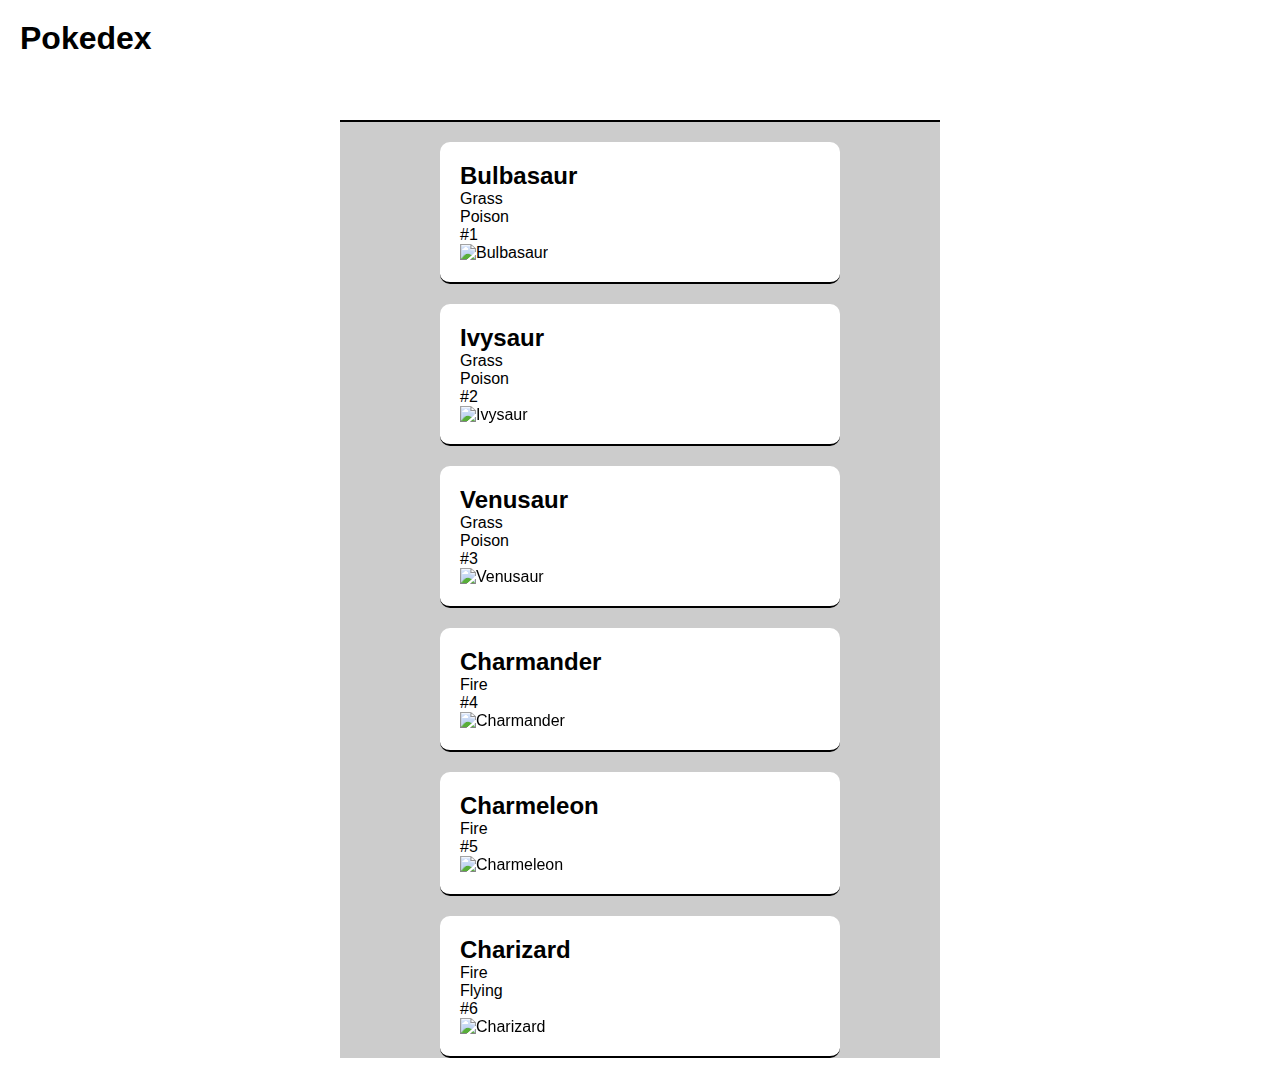
==== oefening3.html @ 9944ace1 "deel oef3" ====
<!DOCTYPE html>
<html lang="en">
<head>
    <meta charset="UTF-8">
    <title>Oefening 3</title>
  <link rel="stylesheet" href="cssoefening3.css">
</head>
<body>
<header>
  <h1>Pokedex</h1>
</header>
<main>
  <section>
    <h2>Bulbasaur</h2>
    <p class="grass">Grass</p>
    <p class="poison">Poison</p>
    <p class="nummer">#1</p>
    <img src="assets/" alt="Bulbasaur"/>
  </section>
  <section>
    <h2>Ivysaur</h2>
    <p class="grass">Grass</p>
    <p class="poison">Poison</p>
    <p class="nummer">#2</p>
    <img src="assets/" alt="Ivysaur"/>
  </section>
  <section>
    <h2>Venusaur</h2>
    <p class="grass">Grass</p>
    <p class="poison">Poison</p>
    <p class="nummer">#3</p>
    <img src="assets/" alt="Venusaur"/>
  </section>
  <section>
    <h2>Charmander</h2>
    <p class="fire">Fire</p>
    <p class="nummer">#4</p>
    <img src="assets/" alt="Charmander"/>
  </section>
  <section>
    <h2>Charmeleon</h2>
    <p class="fire">Fire</p>
    <p class="nummer">#5</p>
    <img src="assets/" alt="Charmeleon"/>
  </section>
  <section>
    <h2>Charizard</h2>
    <p class="fire">Fire</p>
    <p class="flying">Flying</p>
    <p class="nummer">#6</p>
    <img src="assets/" alt="Charizard"/>
  </section>
</main>
</body>
</html>
---- cssoefening3.css ----
*{
    margin: 0;
    padding: 0;
    box-sizing: border-box;
    font-family: Arial, sans-serif;
}
header{
    width: 600px;
    margin: 0 auto;
    background-color: #ffffff;
    position: fixed;
    top: 0;
}
header h1{
    padding: 20px;

}
main{
    width: 600px;
    margin: 120px auto 0 auto;
    background-color: #CCCCCC;
    border-top: 2px solid #000000;
}
main section{
    width: 400px;
    margin: 20px auto;
    padding: 20px;
    background-color: #ffffff;
    border-bottom: 2px solid #000000;
    border-radius: 10px;
    position: relative;
}
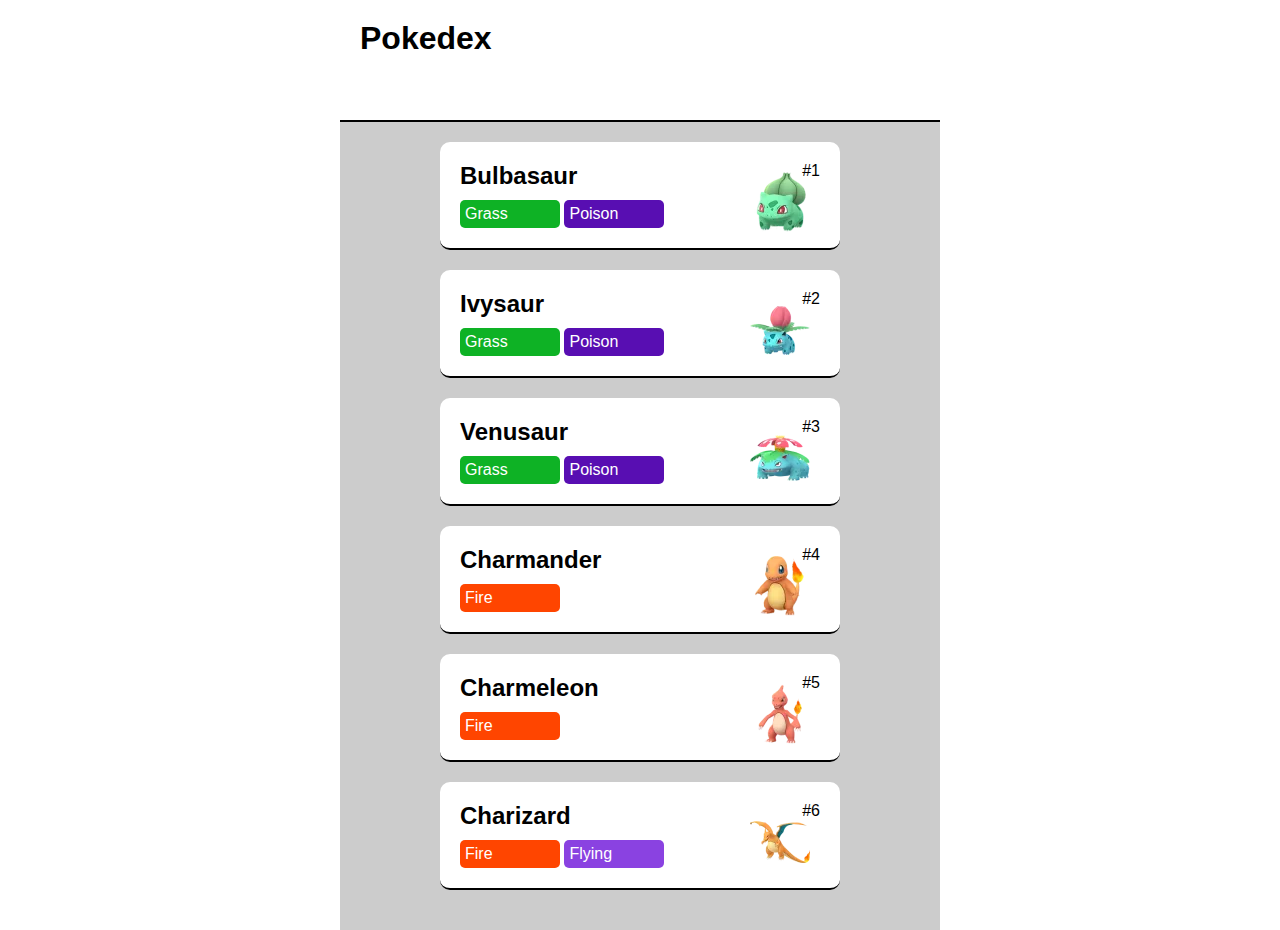
==== commit 088375fb: "oef 3 af en 4 aan begonnen" ====
--- a/oefening3.html
+++ b/oefening3.html
@@ -15,40 +15,40 @@
     <p class="grass">Grass</p>
     <p class="poison">Poison</p>
     <p class="nummer">#1</p>
-    <img src="assets/" alt="Bulbasaur"/>
+    <img src="assets/pokedex1.png" alt="Bulbasaur"/>
   </section>
   <section>
     <h2>Ivysaur</h2>
     <p class="grass">Grass</p>
     <p class="poison">Poison</p>
     <p class="nummer">#2</p>
-    <img src="assets/" alt="Ivysaur"/>
+    <img src="assets/pokedex2.png" alt="Ivysaur"/>
   </section>
   <section>
     <h2>Venusaur</h2>
     <p class="grass">Grass</p>
     <p class="poison">Poison</p>
     <p class="nummer">#3</p>
-    <img src="assets/" alt="Venusaur"/>
+    <img src="assets/pokedex3.png" alt="Venusaur"/>
   </section>
   <section>
     <h2>Charmander</h2>
     <p class="fire">Fire</p>
     <p class="nummer">#4</p>
-    <img src="assets/" alt="Charmander"/>
+    <img src="assets/pokedex4.png" alt="Charmander"/>
   </section>
   <section>
     <h2>Charmeleon</h2>
     <p class="fire">Fire</p>
     <p class="nummer">#5</p>
-    <img src="assets/" alt="Charmeleon"/>
+    <img src="assets/pokedex5.png" alt="Charmeleon"/>
   </section>
   <section>
     <h2>Charizard</h2>
     <p class="fire">Fire</p>
     <p class="flying">Flying</p>
     <p class="nummer">#6</p>
-    <img src="assets/" alt="Charizard"/>
+    <img src="assets/pokedex6.png" alt="Charizard"/>
   </section>
 </main>
 </body>
--- a/cssoefening3.css
+++ b/cssoefening3.css
@@ -6,10 +6,12 @@
 }
 header{
     width: 600px;
-    margin: 0 auto;
+    margin: 0 auto 0 -300px;
     background-color: #ffffff;
     position: fixed;
+    z-index: 99;
     top: 0;
+    left: 50%;
 }
 header h1{
     padding: 20px;
@@ -20,6 +22,7 @@
     margin: 120px auto 0 auto;
     background-color: #CCCCCC;
     border-top: 2px solid #000000;
+    padding-bottom: 20px;
 }
 main section{
     width: 400px;
@@ -29,4 +32,37 @@
     border-bottom: 2px solid #000000;
     border-radius: 10px;
     position: relative;
+}
+main section h2{
+    margin: 0 0 10px 0;
+}
+main section p.grass, p.poison, p.fire, p.flying{
+    display: inline-block;
+    padding: 5px;
+    width: 100px;
+    border-radius: 5px;
+    color: #ffffff;
+
+}
+main section p.grass{
+    background-color: #0EB225;
+}
+main section p.poison{
+    background-color: #580EB2;
+}
+main section p.fire{
+    background-color: #FF4500;
+}
+main section p.flying{
+    background-color: #8A42E1;
+}
+main section p.nummer{
+    position: absolute;
+    right: 20px;
+    top: 20px;
+}
+main section img{
+    position: absolute;
+    right: 30px;
+    top: 30px;
 }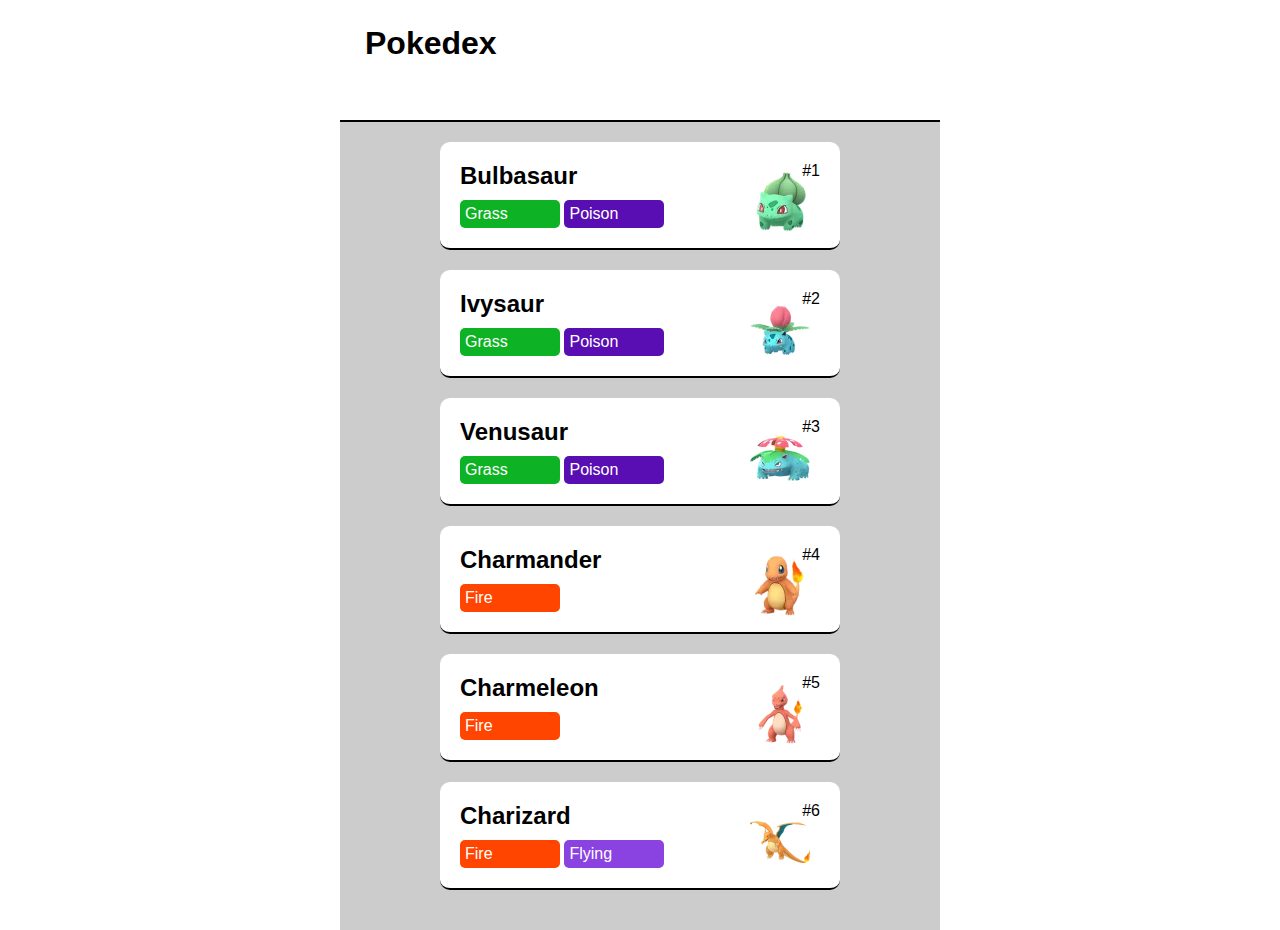
==== commit e1990e66: "verbeteringen" ====
--- a/oefening3.html
+++ b/oefening3.html
@@ -12,41 +12,41 @@
 <main>
   <section>
     <h2>Bulbasaur</h2>
-    <p class="grass">Grass</p>
-    <p class="poison">Poison</p>
+    <p class="grass type">Grass</p>
+    <p class="poison type">Poison</p>
     <p class="nummer">#1</p>
     <img src="assets/pokedex1.png" alt="Bulbasaur"/>
   </section>
   <section>
     <h2>Ivysaur</h2>
-    <p class="grass">Grass</p>
-    <p class="poison">Poison</p>
+    <p class="grass type">Grass</p>
+    <p class="poison type">Poison</p>
     <p class="nummer">#2</p>
     <img src="assets/pokedex2.png" alt="Ivysaur"/>
   </section>
   <section>
     <h2>Venusaur</h2>
-    <p class="grass">Grass</p>
-    <p class="poison">Poison</p>
+    <p class="grass type">Grass</p>
+    <p class="poison type">Poison</p>
     <p class="nummer">#3</p>
     <img src="assets/pokedex3.png" alt="Venusaur"/>
   </section>
   <section>
     <h2>Charmander</h2>
-    <p class="fire">Fire</p>
+    <p class="fire type">Fire</p>
     <p class="nummer">#4</p>
     <img src="assets/pokedex4.png" alt="Charmander"/>
   </section>
   <section>
     <h2>Charmeleon</h2>
-    <p class="fire">Fire</p>
+    <p class="fire type">Fire</p>
     <p class="nummer">#5</p>
     <img src="assets/pokedex5.png" alt="Charmeleon"/>
   </section>
   <section>
     <h2>Charizard</h2>
-    <p class="fire">Fire</p>
-    <p class="flying">Flying</p>
+    <p class="fire type">Fire</p>
+    <p class="flying type">Flying</p>
     <p class="nummer">#6</p>
     <img src="assets/pokedex6.png" alt="Charizard"/>
   </section>
--- a/cssoefening3.css
+++ b/cssoefening3.css
@@ -5,17 +5,14 @@
     font-family: Arial, sans-serif;
 }
 header{
-    width: 600px;
+    width: 100%;
+    padding: 25px;
     margin: 0 auto 0 -300px;
     background-color: #ffffff;
     position: fixed;
     z-index: 99;
     top: 0;
     left: 50%;
-}
-header h1{
-    padding: 20px;
-
 }
 main{
     width: 600px;
@@ -36,7 +33,7 @@
 main section h2{
     margin: 0 0 10px 0;
 }
-main section p.grass, p.poison, p.fire, p.flying{
+main section p.type{
     display: inline-block;
     padding: 5px;
     width: 100px;
